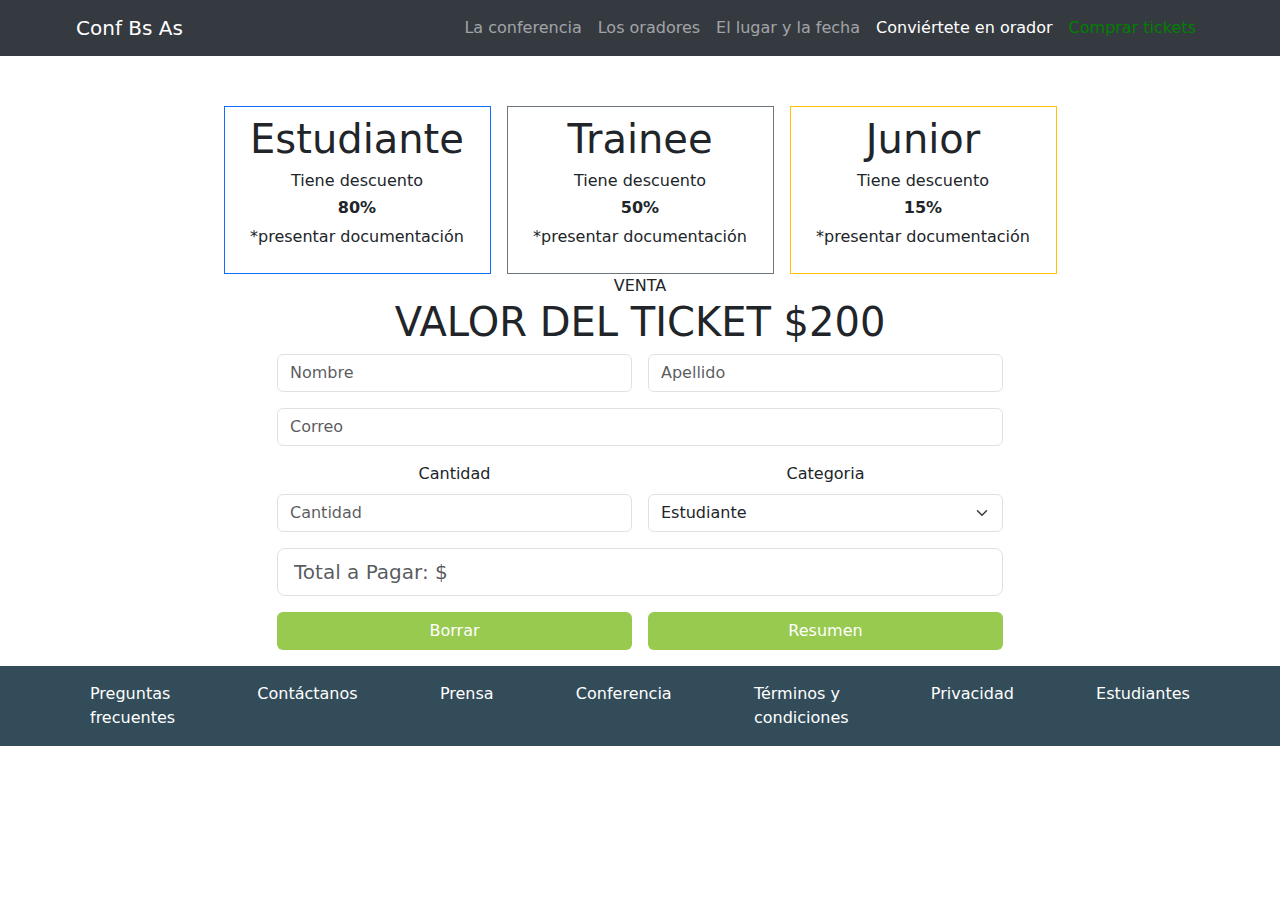
==== tickets.html @ d25ea0ba "Update tickets.html" ====
<!DOCTYPE html>
<html lang="en">
<head>
    <meta charset="UTF-8">
    <meta http-equiv="X-UA-Compatible" content="IE=edge">
    <meta name="viewport" content="width=device-width, initial-scale=1.0">
    <link href="https://cdn.jsdelivr.net/npm/bootstrap@5.2.1/dist/css/bootstrap.min.css" rel="stylesheet"> 
  
    <link rel="stylesheet" href="estilos.css">
    <title>Document</title>
</head>
<body>
      <!-- Comienza en navbar-->
      <header>
        <nav class="navbar navbar-expand-lg navbar-dark" style="background-color: #353a40;">
            <div class="container-fluid">
              <a class="navbar-brand" href="index.html">Conf Bs As</a>
              <button class="navbar-toggler" type="button" data-bs-toggle="collapse" data-bs-target="#navbarNav" aria-controls="navbarNav" aria-expanded="false" aria-label="Toggle navigation">
                <span class="navbar-toggler-icon"></span>
              </button>
              <div class="collapse navbar-collapse" id="navbarNav">
                <ul class="navbar-nav ms-auto">
                  <li class="nav-item">
                    <a class="nav-link " aria-current="page" href="#">La conferencia</a>
                  </li>
                  <li class="nav-item">
                    <a class="nav-link" href="#">Los oradores</a>
                  </li>
                  <li class="nav-item">
                    <a class="nav-link" href="#">El lugar y la fecha</a>
                  </li>
                </li>
                <li class="nav-item">
                  <a class="nav-link active" href="#">Conviértete en orador</a>
                </li>
                  <li class="nav-item">
                    <a class="nav-link active" href="#" tabindex="-1" aria-disabled="true" style="color:green;">Comprar tickets</a>
                  </li>
                </ul>
              </div>
            </div>
          </nav>
       <!-- Fin Navbar-->
      </header>


<!--card-->
  <div class="container principal">
    <div class="row">
      <div class="col-lg-12 text-center">
          <div class="row g-3 justify-content-center">
              <!--card1-->
              <div class="col-md-3">
                  <div class="card-section border-primary border p-2">
                  
                          <h1>Estudiante</h1>
                          <h2>Tiene descuento</h2>
                          <h3>80%</h3>
                          <p>*presentar documentación</p>
                      
                    
                  </div>
              </div>
              <!--card2-->
              <div class="col-md-3">
                      <div class="card-section border-secondary border p-2">
                          
                              <h1>Trainee</h1>
                              <h2>Tiene descuento</h2>
                              <h3>50%</h3>
                              <p>*presentar documentación</p>

                        
                      </div>
              </div>
              <!--card3-->
              <div class="col-md-3">
                  <div class="card-section border-warning border p-2">
                      
                          <h1>Junior</h1>
                          <h2>Tiene descuento</h2>
                          <h3>15%</h3>
                          <p>*presentar documentación</p>

                      

                  </div>
              </div>
          </div>

      </div>



    </div>


  </div>
 


    <!-- Inicio Forms-->
  
     

    <form id="form1" method="post" target="_blank">
      <div class="form">
        <div class="container">
          <div style="text-align: center">
            <span>VENTA</span>
                <h1>VALOR DEL TICKET $200</h1>
                <div class="row g-3">
                    <div class="col-md-6">
                      <input type="text" class="form-control" id="nombre" placeholder="Nombre" aria-label="Nombre">
                    </div>
                    <div class="col-md-6">
                      <input type="text" class="form-control" id="apellido" placeholder="Apellido" aria-label="Apellido">
                    </div>
                    <div class="col-md-12">
                      <input type="email" class="form-control" id="correo" placeholder="Correo" aria-label="Correo">
                    </div>
                    <div class="col-md-6">
                      <label class="form-label">Cantidad</label>
                      <input type="number" id="cantidad" class="form-control" placeholder="Cantidad" aria-label="cantidad">
                    </div>
                    <div class="col-md-6">
                      <label for="select" class="form-label">Categoria</label>
                      <select id="list" class="form-select">
                        <option>Estudiante</option>
                        <option>Trainee</option>
                        <option>Junior</option>
                      </select>
                     
                    </div>
                    <div class="col-md-12">
                      

                      <input type="text" class="form-control form-control-lg"  id="mostrar" placeholder="Total a Pagar: $" aria-label="Total">
                    </div>
                    <div class="col-md-6">
                      <button type="reset"class="btn mb-3 l-3"  id="btn_borrar" style="width: 100%; background-color: #98ca50; color: white">Borrar
                      </button>
                    </div>
                    <div class="col-md-6">
                      <button type="number"class="btn mb-3 r-3" onclick="btn_resumen();" style="width: 100%; background-color: #98ca50; color: white">Resumen
                      </button>
                    </div>

            

                   
            </div>
         </div>
        </div> 
      </div> 


    </form>






    <!--Inicio footer-->

    <footer>
      <nav class="navbar navbar-expand-lg navbar-dark"  style="background-color: #334C59">
        <div class="container">
          <ul class="navbar-nav" style="justify-content: space-between; width: 100%">
            <li class="nav-item">
              <a class="nav-link active" href="#">Preguntas<br>frecuentes</a>
            </li>
            <li class="nav-item">
            <a class="nav-link active" href="#">Contáctanos</a>
            </li> 
            <li class="nav-item">
              <a class="nav-link active" href="#">Prensa</a>
            </li>
            <li class="nav-item">
              <a class="nav-link active " href="#">Conferencia</a>
            </li>
            <li class="nav-item">
              <a class="nav-link active" href="#">Términos y<br>condiciones</a>
            </li>
            <li class="nav-item">
              <a class="nav-link active" href="#">Privacidad</a>
            </li>
            <li class="nav-item">
              <a class="nav-link active" href="#">Estudiantes</a>
            </li>
          </ul>
        </div>
          
      </nav>  

    </footer>
    <!--Fin footer-->
    <script src="https://cdn.jsdelivr.net/npm/@popperjs/core@2.10.2/dist/umd/popper.min.js" integrity="sha384-7+zCNj/IqJ95wo16oMtfsKbZ9ccEh31eOz1HGyDuCQ6wgnyJNSYdrPa03rtR1zdB" crossorigin="anonymous"></script>
   <script src="https://cdn.jsdelivr.net/npm/bootstrap@5.1.3/dist/js/bootstrap.min.js" integrity="sha384-QJHtvGhmr9XOIpI6YVutG+2QOK9T+ZnN4kzFN1RtK3zEFEIsxhlmWl5/YESvpZ13" crossorigin="anonymous"></script>
    <script src="venta.js"></script>
 
  </body>
</html>
---- estilos.css ----
/*nav*/
.nav-item{
    font-size: 16px;

}
.navbar {
   padding-right: 5%;
   padding-left: 5%;
}
.banner {
   
    background-image: linear-gradient(rgba(0, 0, 0, 0.5), rgba(0, 0, 0, 0.5)), url("imagenes/ba1.jpg");
    background-size: cover;
    position: relative;

}
.text-white {
    --bs-text-opacity: 1;
    color: rgba(var(--bs-white-rgb),var(--bs-text-opacity))!important;
}
h4 {
    font-size: small;
}
/*conocer*/
.conocer{
    text-align: center;
    padding-top: 15px;

}
/*Card oradores*/

.card-text{
    font-size: 12px;
}
.img-fluid{
    max-width: 100%;
}
.octubre{
    padding-top: 30px;
}
/*formulario*/
.form{
    width: 100%;
    max-width: 750px;
    margin: 0 auto;
    display: flex;
    flex-direction: column;
    justify-content: center;
    align-items: center;
    
   }

/*footer*/
h6{
    font-size: 12px;
}


/*------------------------------------------*/
/* Tickets estilos*/
.principal{
    margin-top: 50px;
}
/*card1*/
.venta {
    text-align: center;
}
/*Form Ticket*/
#total{
    background-color: #cce5ff;
}
h2{
font-size: 16px;
font-weight: normal;
}
h3{
    font-size: 16px;
    font-weight: bold;
}
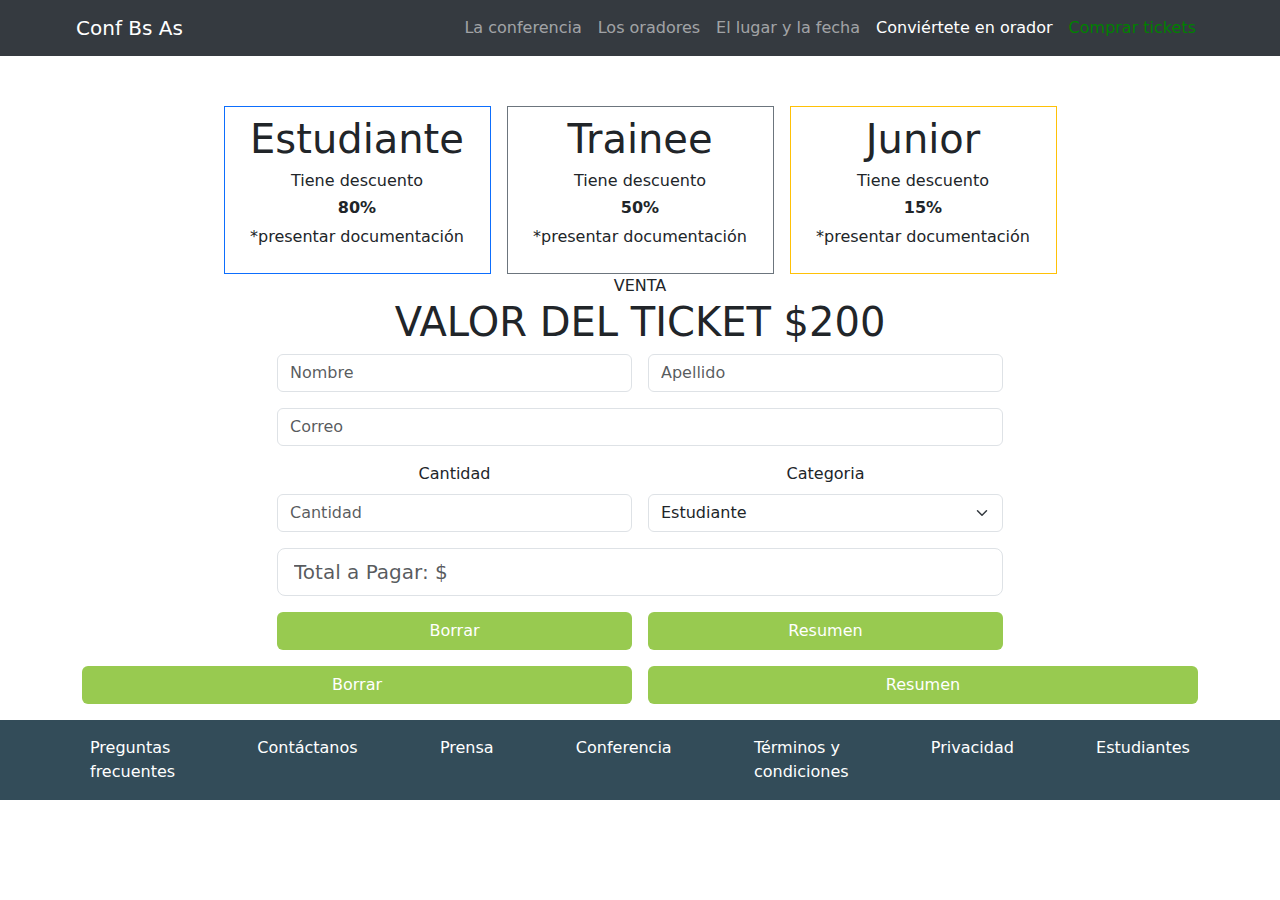
==== commit deccaee9: "update tickets" ====
--- a/tickets.html
+++ b/tickets.html
@@ -7,14 +7,14 @@
     <link href="https://cdn.jsdelivr.net/npm/bootstrap@5.2.1/dist/css/bootstrap.min.css" rel="stylesheet"> 
   
     <link rel="stylesheet" href="estilos.css">
-    <title>Document</title>
+    <title>tickets</title>
 </head>
 <body>
       <!-- Comienza en navbar-->
       <header>
         <nav class="navbar navbar-expand-lg navbar-dark" style="background-color: #353a40;">
             <div class="container-fluid">
-              <a class="navbar-brand" href="index.html">Conf Bs As</a>
+              <a class="navbar-brand" href="https://facundo-torres.github.io/JavascriptCodo-a-Codo/">Conf Bs As</a>
               <button class="navbar-toggler" type="button" data-bs-toggle="collapse" data-bs-target="#navbarNav" aria-controls="navbarNav" aria-expanded="false" aria-label="Toggle navigation">
                 <span class="navbar-toggler-icon"></span>
               </button>
@@ -157,8 +157,20 @@
 
     </form>
 
-
-
+<div class="container">
+      <div class="row g-3">
+    
+         <div class="col-md-6">
+                      <button type="reset"class="btn mb-3 l-3"  id="btn_borrar" style="width: 100%; background-color: #98ca50; color: white">Borrar
+                      </button>
+                    </div>
+                    <div class="col-md-6">
+                      <button type="number"class="btn mb-3 r-3" onclick="btn_resumen();" style="width: 100%; background-color: #98ca50; color: white">Resumen
+                      </button>
+                    </div>
+         </div>
+       </div>
+    </div>
 
 
 
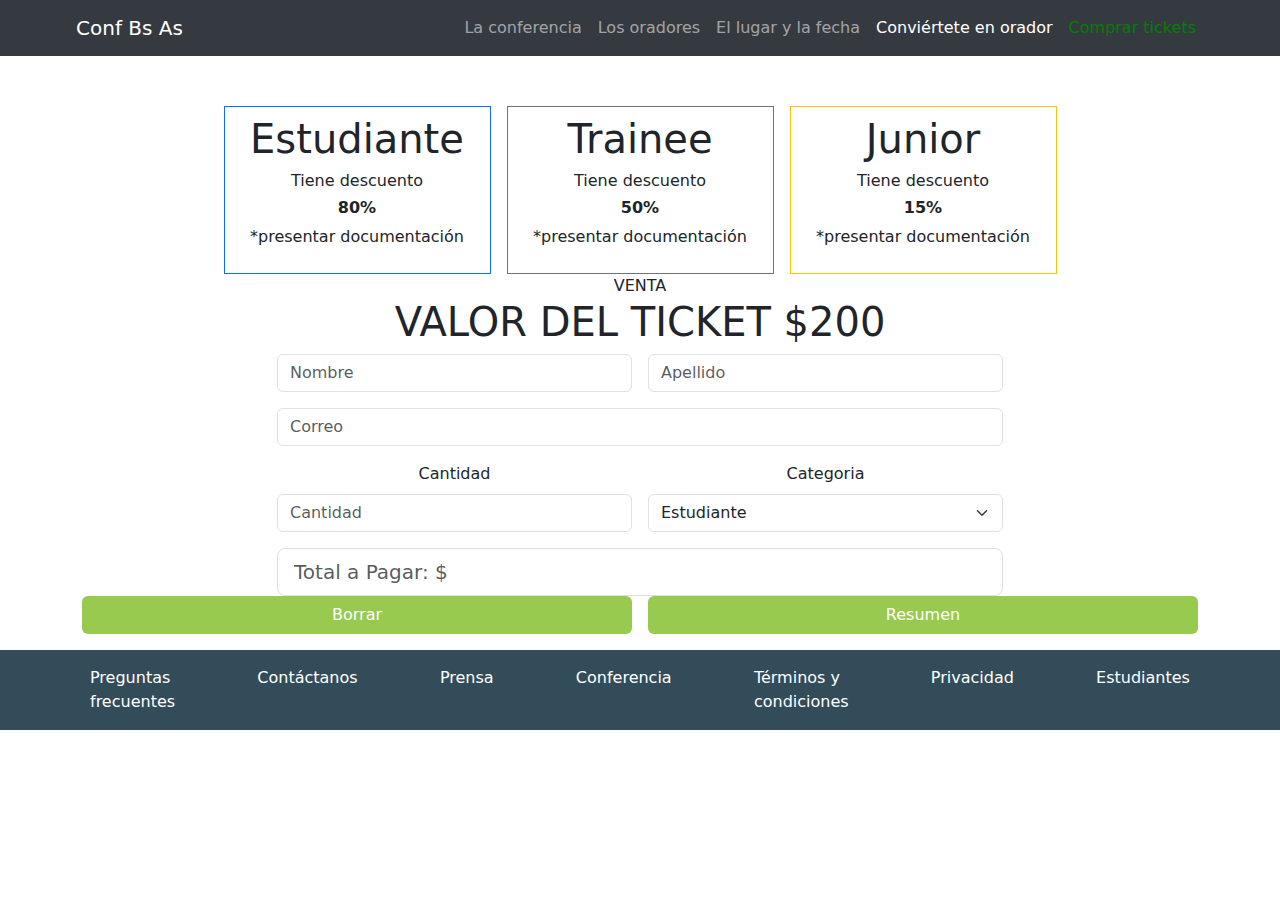
==== commit a4db3b77: "Update tickets.html" ====
--- a/tickets.html
+++ b/tickets.html
@@ -137,14 +137,7 @@
 
                       <input type="text" class="form-control form-control-lg"  id="mostrar" placeholder="Total a Pagar: $" aria-label="Total">
                     </div>
-                    <div class="col-md-6">
-                      <button type="reset"class="btn mb-3 l-3"  id="btn_borrar" style="width: 100%; background-color: #98ca50; color: white">Borrar
-                      </button>
-                    </div>
-                    <div class="col-md-6">
-                      <button type="number"class="btn mb-3 r-3" onclick="btn_resumen();" style="width: 100%; background-color: #98ca50; color: white">Resumen
-                      </button>
-                    </div>
+                   <br>
 
             
 
@@ -161,7 +154,7 @@
       <div class="row g-3">
     
          <div class="col-md-6">
-                      <button type="reset"class="btn mb-3 l-3"  id="btn_borrar" style="width: 100%; background-color: #98ca50; color: white">Borrar
+                      <button type="reset"class="btn mb-3 l-3"  id="btn_borrar" onclick="btn_borrar();" style="width: 100%; background-color: #98ca50; color: white">Borrar
                       </button>
                     </div>
                     <div class="col-md-6">
@@ -210,7 +203,8 @@
     <!--Fin footer-->
     <script src="https://cdn.jsdelivr.net/npm/@popperjs/core@2.10.2/dist/umd/popper.min.js" integrity="sha384-7+zCNj/IqJ95wo16oMtfsKbZ9ccEh31eOz1HGyDuCQ6wgnyJNSYdrPa03rtR1zdB" crossorigin="anonymous"></script>
    <script src="https://cdn.jsdelivr.net/npm/bootstrap@5.1.3/dist/js/bootstrap.min.js" integrity="sha384-QJHtvGhmr9XOIpI6YVutG+2QOK9T+ZnN4kzFN1RtK3zEFEIsxhlmWl5/YESvpZ13" crossorigin="anonymous"></script>
-    <script src="venta.js"></script>
+   <script src="venta.js"></script>
+   <script src="borrar.js"></script>
  
   </body>
 </html>
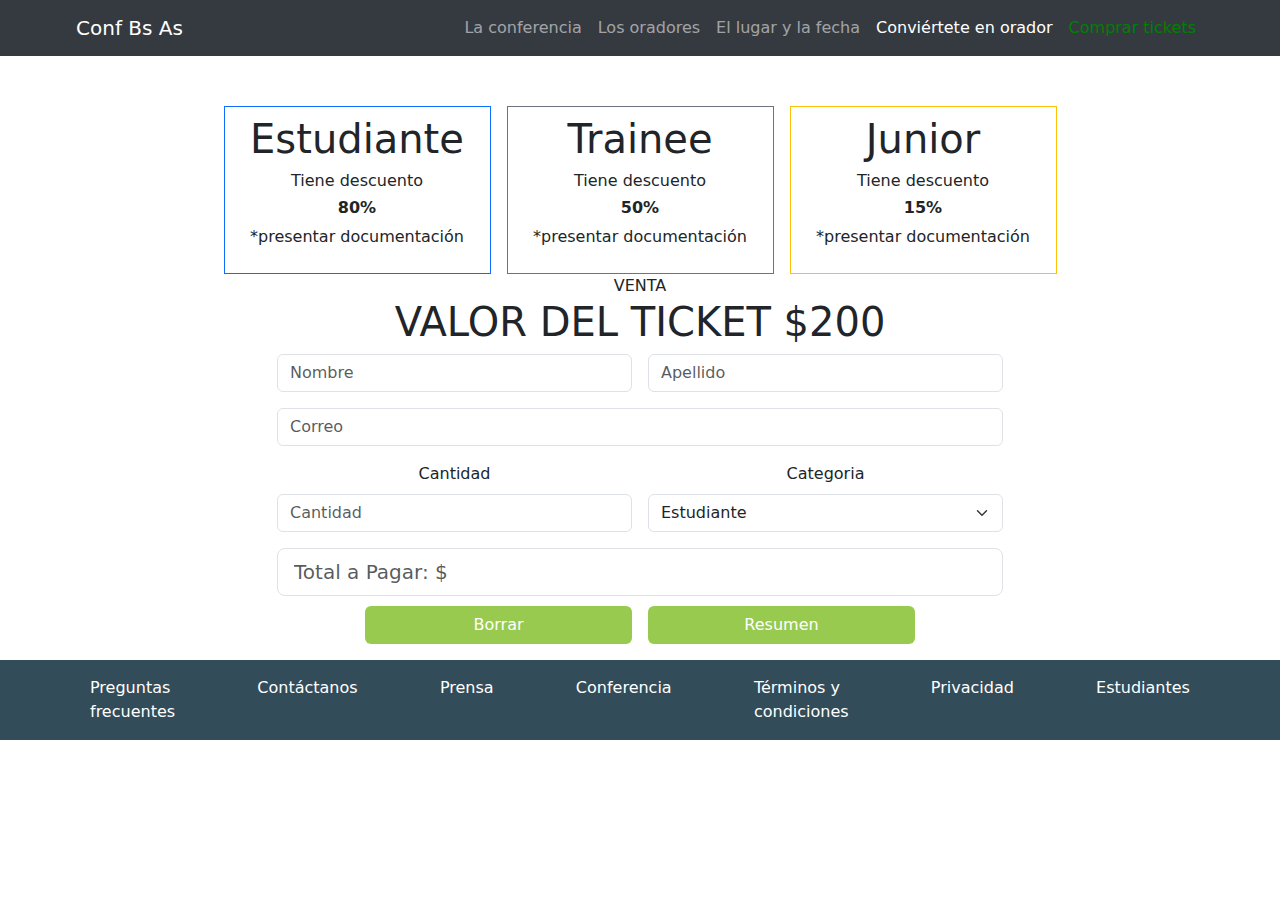
==== commit d047149a: "update tickets" ====
--- a/tickets.html
+++ b/tickets.html
@@ -151,13 +151,13 @@
     </form>
 
 <div class="container">
-      <div class="row g-3">
+      <div class="row g-3 justify-content-center">
     
-         <div class="col-md-6">
+         <div class="col-lg-3">
                       <button type="reset"class="btn mb-3 l-3"  id="btn_borrar" onclick="btn_borrar();" style="width: 100%; background-color: #98ca50; color: white">Borrar
                       </button>
                     </div>
-                    <div class="col-md-6">
+                    <div class="col-lg-3">
                       <button type="number"class="btn mb-3 r-3" onclick="btn_resumen();" style="width: 100%; background-color: #98ca50; color: white">Resumen
                       </button>
                     </div>
--- a/estilos.css
+++ b/estilos.css
@@ -47,7 +47,7 @@
     flex-direction: column;
     justify-content: center;
     align-items: center;
-    
+    padding-bottom: 10px;
    }
 
 /*footer*/
@@ -76,4 +76,4 @@
 h3{
     font-size: 16px;
     font-weight: bold;
-}+}
